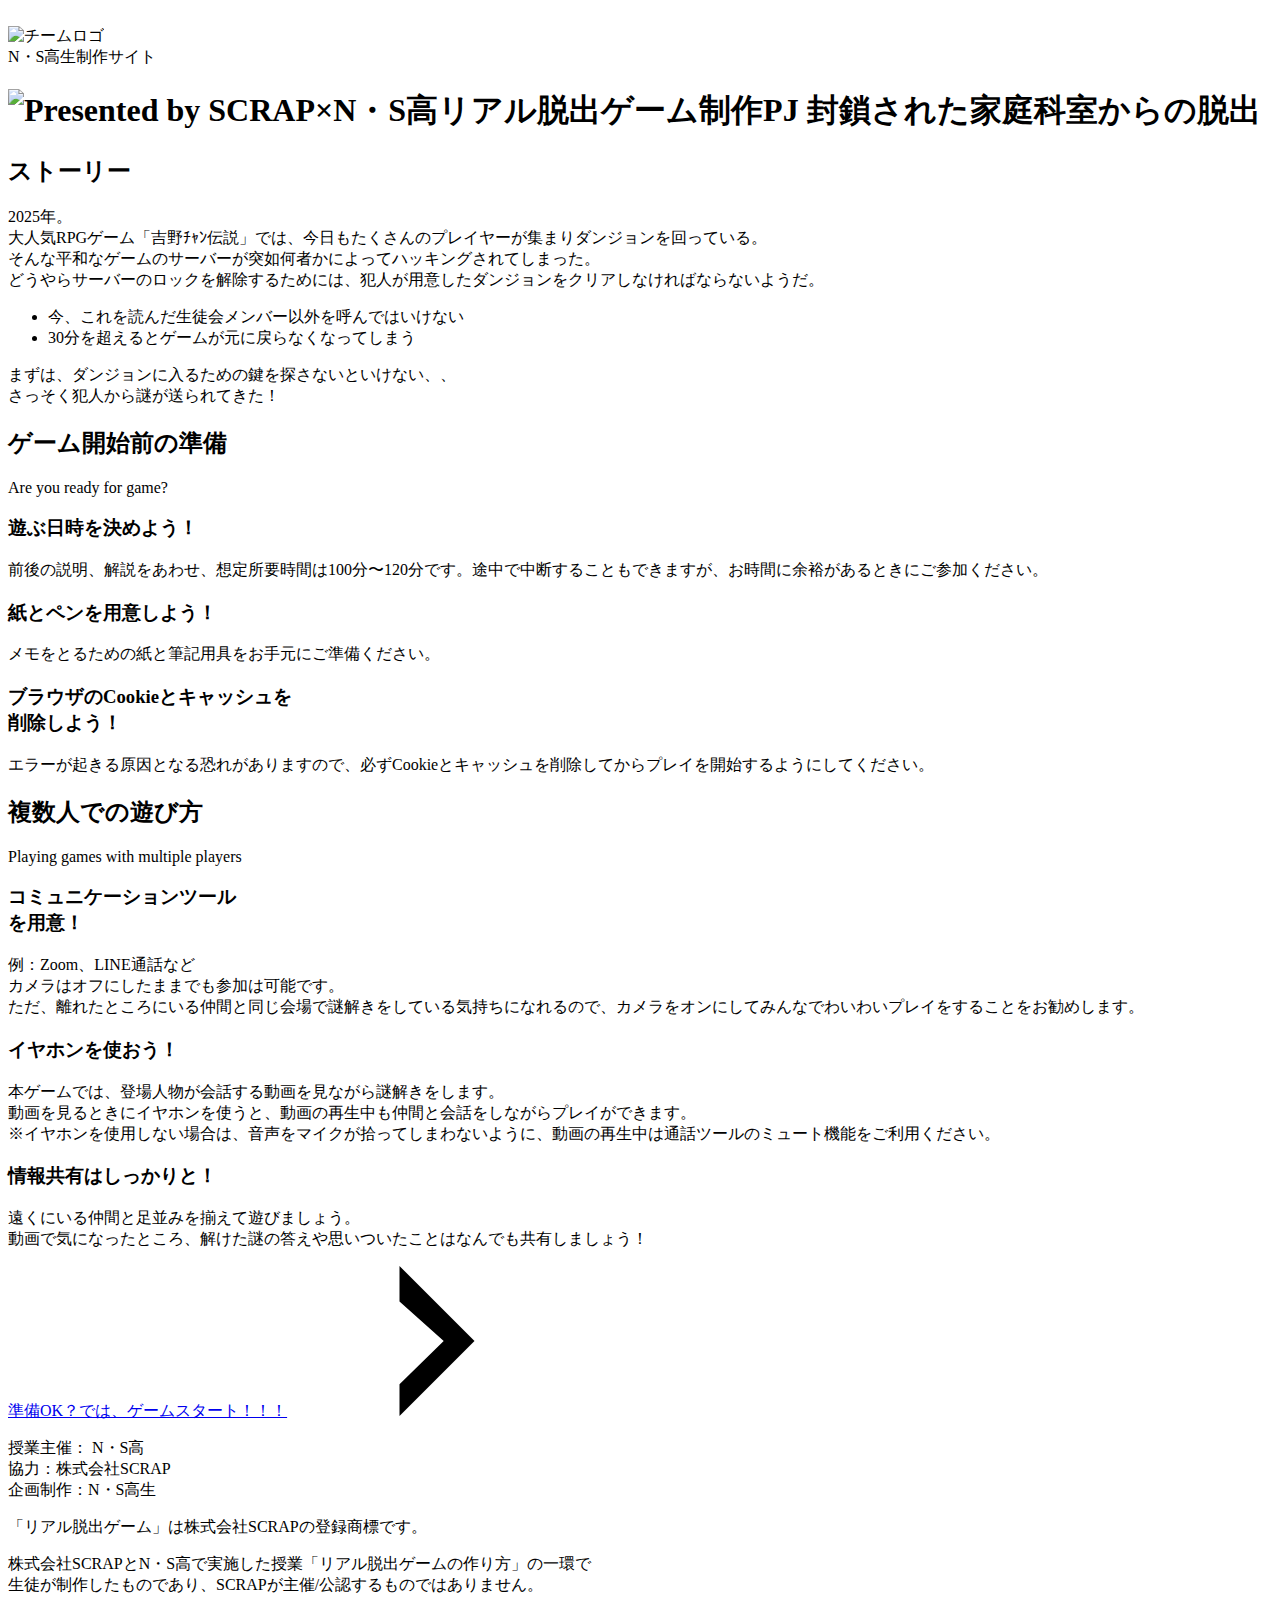
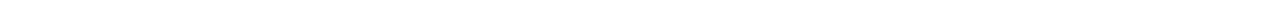
==== index.html @ 5b45a78b "Update index.html" ====
<!DOCTYPE html>
<html lang="ja">
<head>
  <meta charset="UTF-8">
  <meta http-equiv="X-UA-Compatible" content="IE=edge">
  <meta name="viewport" content="width=device-width, initial-scale=1.0">
  <title>ハッキングされたダンジョンからの脱出</title>
  <link rel="stylesheet" href="assets/css/normalize.css">
  <link rel="stylesheet" href="assets/css/style.css">
</head>
<body>
  <svg width="0" height="0" class="hidden">
    <symbol xmlns="http://www.w3.org/2000/svg" viewBox="0 0 12.47 24.94" id="arrow" class="arrow_svg">
      <title>arrow</title>
      <polygon points="0 24.94 0 19.66 7.35 12.47 0 5.92 0 0 12.47 12.47 0 24.94"/>
    </symbol>
  </svg>
  <header class="header">
    <div class="container">
      <div class="header__logo"><img src="assets/images/logo.svg" alt="チームロゴ"></div>
      <div class="header__name"> N・S高生制作サイト</div>
    </div>
  </header>
  <main class="main index-page">
    <!-- タイトルエリア　ここから -->
    <h1 class="main-title"><img src="assets/images/top-image.png" alt="Presented by SCRAP×N・S高リアル脱出ゲーム制作PJ 封鎖された家庭科室からの脱出"></h1>
    <!-- タイトルエリア　ここまで -->
    <section class="section section--story">
      <div class="container">
        <h2 class="section-title section-title--keycolor section-title--story">ストーリー</h2>
        <div class="story">
          <p class="text-center">2025年。<br>
            大人気RPGゲーム「吉野ﾁｬﾝ伝説」では、今日もたくさんのプレイヤーが集まりダンジョンを回っている。<br>
            そんな平和なゲームのサーバーが突如何者かによってハッキングされてしまった。<br>
            どうやらサーバーのロックを解除するためには、犯人が用意したダンジョンをクリアしなければならないようだ。
          <div class="story__note__outer bg-color--gray">
            <ul class="story__note">
              <li>今、これを読んだ生徒会メンバー以外を呼んではいけない</li>
              <li>30分を超えるとゲームが元に戻らなくなってしまう</li>
            </ul>
          </div>
          <p class="text-center">まずは、ダンジョンに入るための鍵を探さないといけない、、<br>
            さっそく犯人から謎が送られてきた！</p>
        </div>
      </div>
    </section>
    <section class="section bg-color--gray">
      <div class="container">
        <h2 class="section-title">ゲーム開始前の準備</h2>
        <p class="font-eng text-center">Are you ready for game?</p>
        <!--
          class名"row"内のclass名"column"が横並びになります。
          改行する場合は以下のように追加してください。
          <div class="row">
            <div class="column">
              ～ 内容 ～
            </div>
          </div>
        -->
        <div class="row">
          <div class="column">
            <div class="card">
              <h3 class="card__title">遊ぶ日時を決めよう！</h3>
              <p class="card__content">前後の説明、解説をあわせ、想定所要時間は100分〜120分です。途中で中断することもできますが、お時間に余裕があるときにご参加ください。</p>
            </div>
          </div>
          <div class="column">
            <div class="card">
              <h3 class="card__title">紙とペンを用意しよう！</h3>
              <p class="card__content">メモをとるための紙と筆記用具をお手元にご準備ください。</p>
            </div>
          </div>
          <div class="column">
            <div class="card">
              <h3 class="card__title">ブラウザのCookieとキャッシュを<br>削除しよう！</h3>
              <p class="card__content">エラーが起きる原因となる恐れがありますので、必ずCookieとキャッシュを削除してからプレイを開始するようにしてください。</p>
            </div>
          </div>
        </div>
      </div>
    </section>
    <section class="section bg-color--keycolor">
      <div class="container">
        <h2 class="section-title">複数人での遊び方</h2>
        <p class="font-eng text-center">Playing games with multiple players</p>
        <div class="row">
          <div class="column">
            <div class="card">
              <h3 class="card__title">コミュニケーションツール<br>を用意！</h3>
              <p class="card__content">例：Zoom、LINE通話など<br>
                カメラはオフにしたままでも参加は可能です。<br>
                ただ、離れたところにいる仲間と同じ会場で謎解きをしている気持ちになれるので、カメラをオンにしてみんなでわいわいプレイをすることをお勧めします。</p>
            </div>
          </div>
          <div class="column">
            <div class="card">
              <h3 class="card__title">イヤホンを使おう！</h3>
              <p class="card__content">本ゲームでは、登場人物が会話する動画を見ながら謎解きをします。<br>
                動画を見るときにイヤホンを使うと、動画の再生中も仲間と会話をしながらプレイができます。<br>
                ※イヤホンを使用しない場合は、音声をマイクが拾ってしまわないように、動画の再生中は通話ツールのミュート機能をご利用ください。</p>
            </div>
          </div>
          <div class="column">
            <div class="card">
              <h3 class="card__title">情報共有はしっかりと！</h3>
              <p class="card__content">遠くにいる仲間と足並みを揃えて遊びましょう。<br>
                動画で気になったところ、解けた謎の答えや思いついたことはなんでも共有しましょう！</p>
            </div>
          </div>
        </div>
      </div>
    </section>
    <section class="section">
      <div class="container">
        <a class="btn" href="main.html">準備OK？では、ゲームスタート！！！<svg class="btn__arrow"><use xlink:href="#arrow"></use></svg></a>
      </div>
    </section>
  </main>
  <footer class="footer section bg-color--gray">
    <div class="container">
      <p class="text-center">授業主催： N・S高<br>協力：株式会社SCRAP<br>企画制作：N・S高生</p>
      <p class="text-center">「リアル脱出ゲーム」は株式会社SCRAPの登録商標です。</p>
      <p class="text-center">株式会社SCRAPとN・S高で実施した授業「リアル脱出ゲームの作り方」の一環で<br>生徒が制作したものであり、SCRAPが主催/公認するものではありません。</p>
    </div>
  </footer>
</body>
</html>
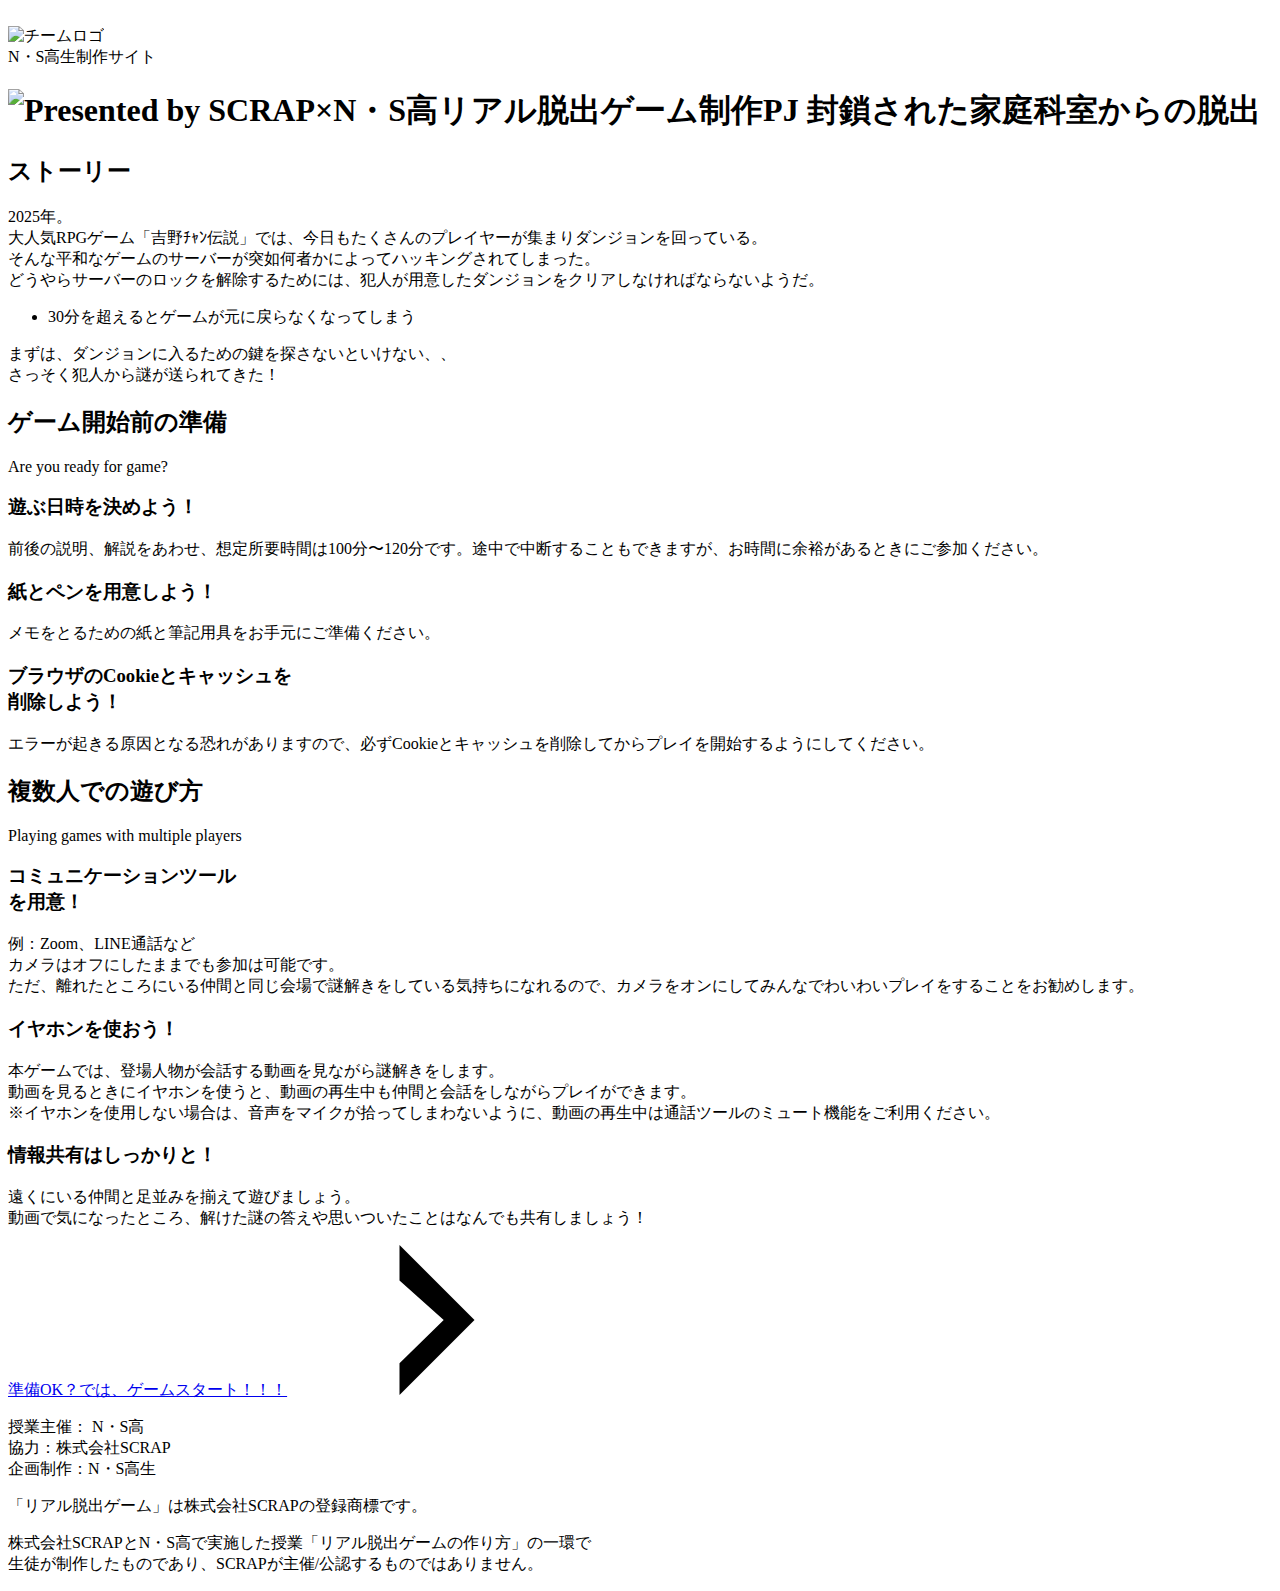
==== commit da03ef3c: "Update index.html" ====
--- a/index.html
+++ b/index.html
@@ -35,7 +35,6 @@
             どうやらサーバーのロックを解除するためには、犯人が用意したダンジョンをクリアしなければならないようだ。
           <div class="story__note__outer bg-color--gray">
             <ul class="story__note">
-              <li>今、これを読んだ生徒会メンバー以外を呼んではいけない</li>
               <li>30分を超えるとゲームが元に戻らなくなってしまう</li>
             </ul>
           </div>
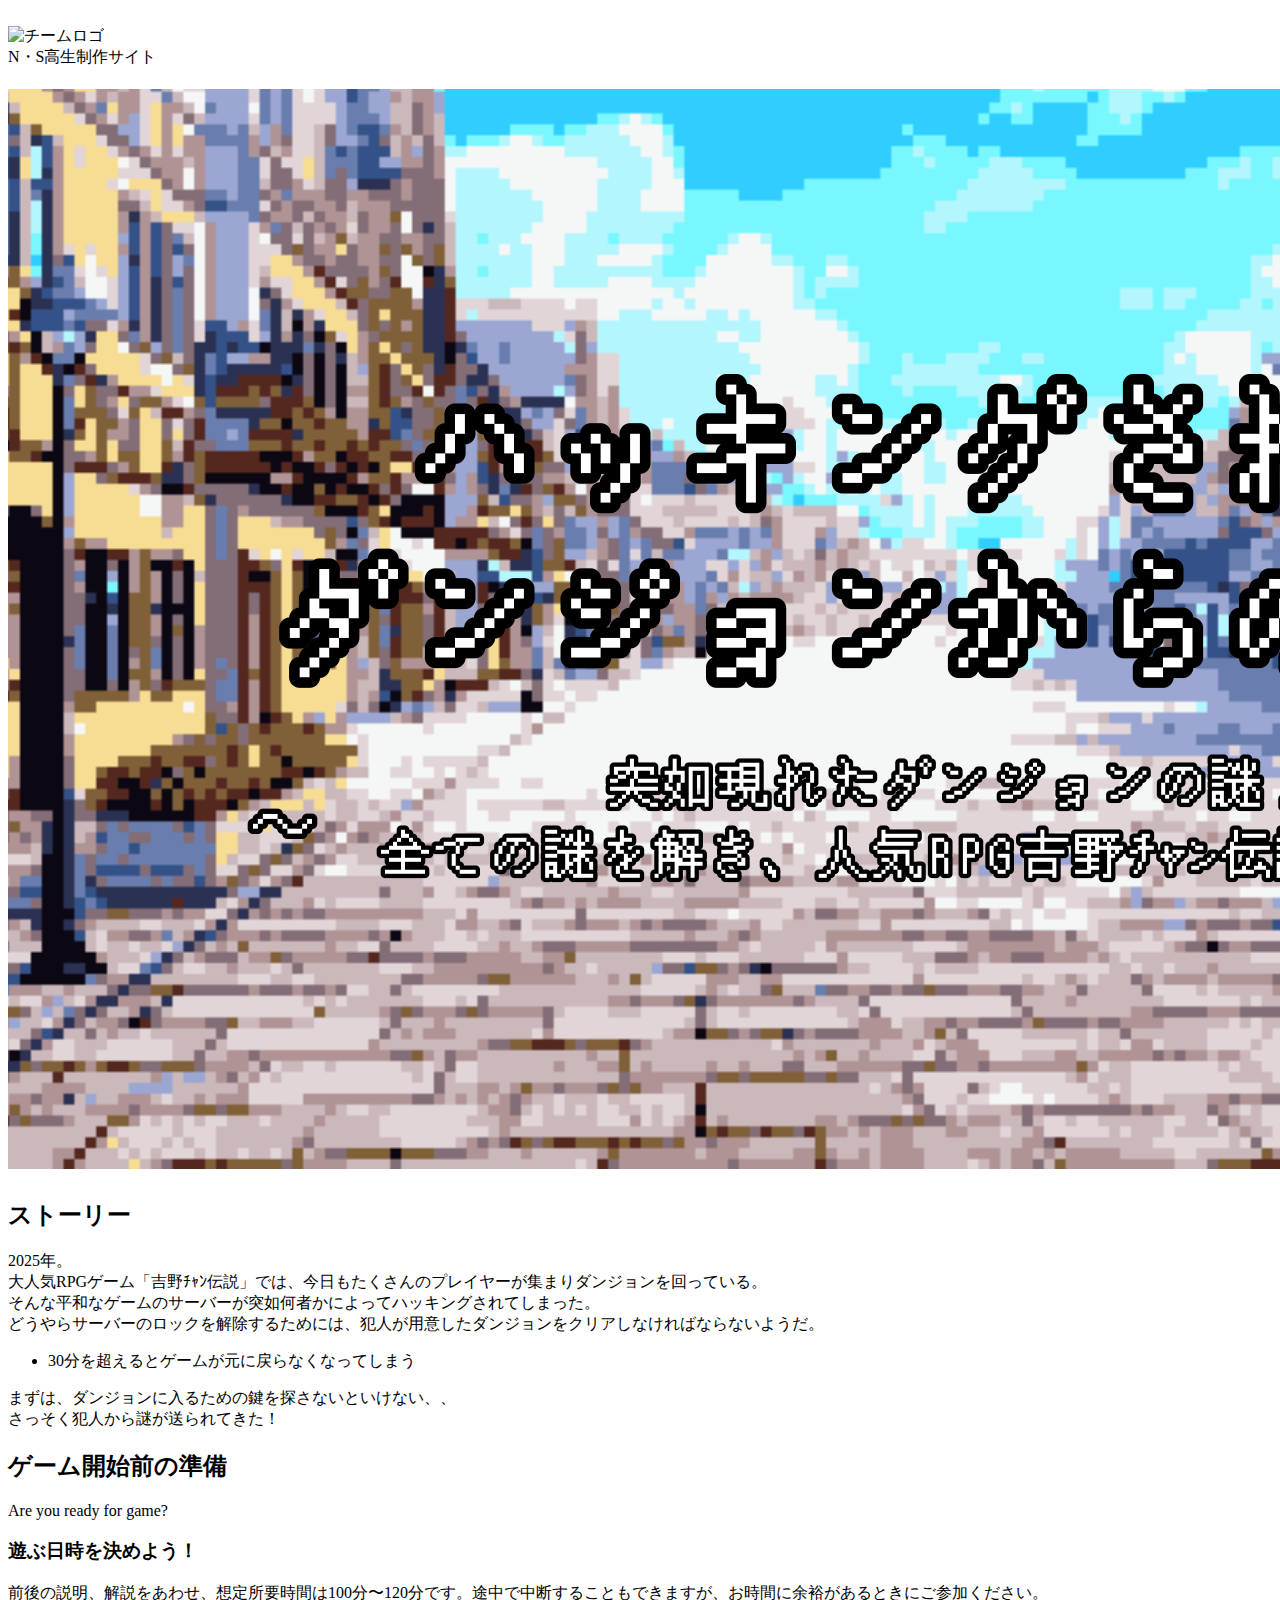
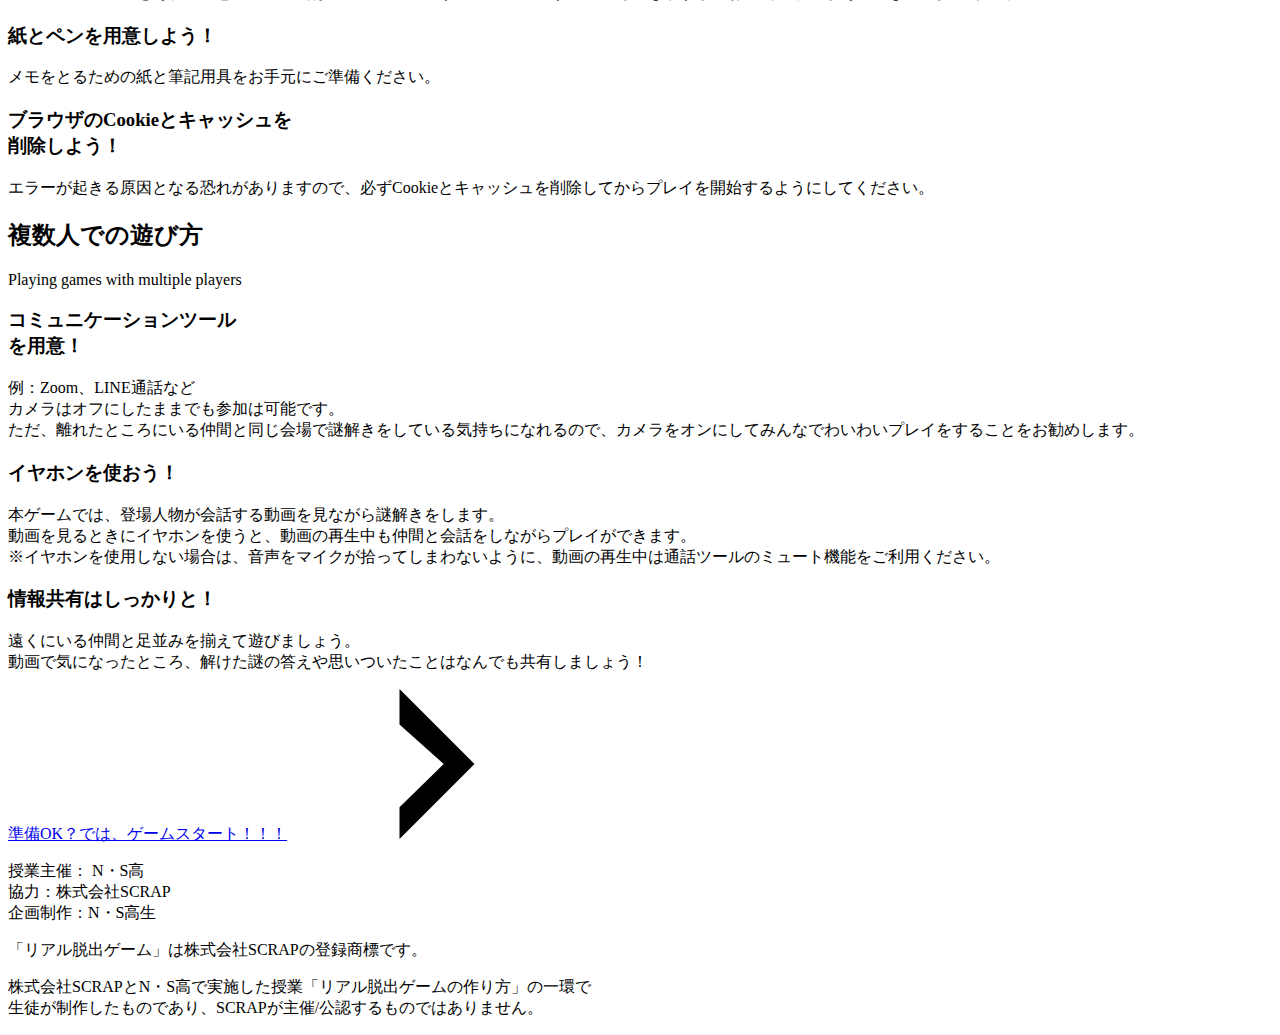
==== commit a0c593e8: "Update index.html" ====
--- a/index.html
+++ b/index.html
@@ -23,7 +23,7 @@
   </header>
   <main class="main index-page">
     <!-- タイトルエリア　ここから -->
-    <h1 class="main-title"><img src="assets/images/top-image.png" alt="Presented by SCRAP×N・S高リアル脱出ゲーム制作PJ 封鎖された家庭科室からの脱出"></h1>
+    <h1 class="main-title"><img src="assets/images/タイトル.png" alt="Presented by SCRAP×N・S高リアル脱出ゲーム制作PJ ハッキングされたダンジョンからの脱出"></h1>
     <!-- タイトルエリア　ここまで -->
     <section class="section section--story">
       <div class="container">
